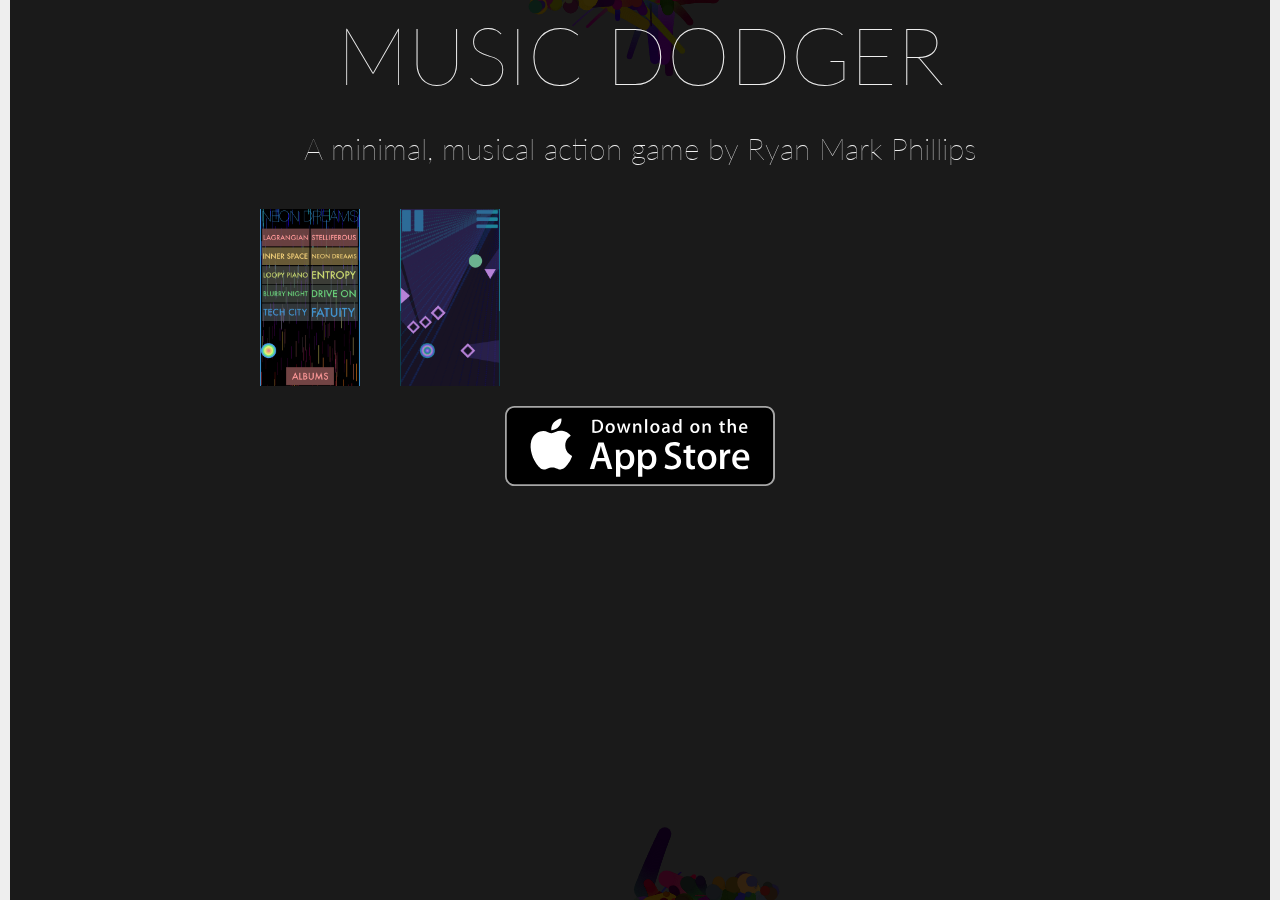
==== index.html @ 0efd43ec "okay... init version ready to go" ====
<html>
	<head>
		<meta charset="utf-8">
		<title>Music Dodger</title>
		<link href='http://fonts.googleapis.com/css?family=Lato:100' rel='stylesheet' type='text/css'>
		<link rel="stylesheet" src="normalize.css" />
		<link rel="stylesheet" href="main.css">
		<meta name="viewport" content="width=device-width, initial-scale=1.0, user-scalable=no, minimum-scale=1.0, maximum-scale=1.0" />     
	</head>
	<body>
        <canvas id="c"></canvas>
		<div class="container">
			<div class="content">

				<h1>MUSIC DODGER</h1>

                <h2>A minimal, musical action game by Ryan Mark Phillips</h2>
				
                <table><tr>
                    <td><img class="screenshot" src="screenshot1.png"></td>
                    <td><img class="screenshot" src="screenshot2.png"></td>
                </tr></table>
                
                <div class="link"><a href="https://geo.itunes.apple.com/us/app/"><img src="Download_on_the_App_Store_Badge_US-UK_135x40.svg"></a></div>

			</div>
		</div>

	</body>
    <script>
        window.requestAnimFrame = (function () {
    return window.requestAnimationFrame || window.webkitRequestAnimationFrame || window.mozRequestAnimationFrame || window.oRequestAnimationFrame || window.msRequestAnimationFrame || function ( /* function */ callback, /* DOMElement */ element) {
        window.setTimeout(callback, 1000 / 30);
    };
})();

canvas = document.getElementById('c');
ctx = canvas.getContext('2d');

w = canvas.width = window.innerWidth;
h = canvas.height = window.innerHeight;

num_points = 5000;
per_burst = 5;
pt_acc = 0;
pts = [];
gravity_dir = 0;

function init(_fst_pt, _lst_pt, life, _time) {
    for (var i = _fst_pt; i < _lst_pt; i++) {
        pts[i] = {
            x: 0,
            y: 0,
            vx: 0,
            vy: 0,
            radius: 0,
            r: 0,
            g: 0,
            b: 0,
            life: 0
        };
        pts[i].x = (w / 2) + Math.sin(_time*.005)*w/2;
        pts[i].y = (h / 2) + Math.cos(_time*.005)*h/2;
        pts[i].vx = getR(-20, 20) * .1;
        pts[i].vy = getR(-20, 20) * .1;
        pts[i].v_mag = getR(-200, 200) * .01;
        pts[i].v_dir = getR(0, 360);
        pts[i].radius = getR(1, 10);
        pts[i].r = getR(10, 50);
        pts[i].g = getR(10, 40);
        pts[i].b = getR(0, 50);
        pts[i].life = life;

        pts[i].vx = pts[i].v_mag * Math.cos(pts[i].v_dir * 3.1415 / 180);
        pts[i].vy = pts[i].v_mag * Math.sin(pts[i].v_dir * 3.1415 / 180);

    }
}

init(0,num_points,0);

var time = 0;
var fps = 120;

var did_once = 5;


animate();
function animate() {

        requestAnimationFrame(animate);
        run_acc(time);

        for (var i = 0; i < num_points; i++) {
            
            //if still alive.
            if (pts[i].life > 0) {
                move(i);
                draw(i);
                age_it(i);
                
                if (pts[i].b > 5) pts[i].g-=1; // change color over time?
                if (pts[i].radius >.1) pts[i].radius *= .99;
            }

        }

        if (did_once>0){
   
          w = canvas.width = window.innerWidth;
          h = canvas.height = window.innerHeight;
          did_once--;
        }
  
        time++;
}

function run_acc(_time){
    if (_time % 5 == 0) {
        init(0 + pt_acc, per_burst + pt_acc,900, _time);
        pt_acc += per_burst;
        pt_acc = pt_acc % num_points;
        init(0 + pt_acc, per_burst + pt_acc,900, _time+620);
        pt_acc += per_burst;
        pt_acc = pt_acc % num_points;
    }
}

function move(i) {
    
    pts[i].vx += Math.sin(i*.005)*.01; //grav placeholder
    pts[i].vy += Math.cos(i*.005)*.01;
    pts[i].x += pts[i].vx;
    pts[i].y += pts[i].vy;
}

function draw(i) {
    ctx.fillStyle = 'rgba(' + pts[i].r + ',' + pts[i].g + ',' + pts[i].b + ',' +1+ ')';
    ctx.beginPath();
    ctx.arc(pts[i].x, pts[i].y, pts[i].radius, 0, 2 * Math.PI);
    ctx.fill();
}

function age_it(i) {
    pts[i].life -= 2;
}


function getR(min, max) {
    return Math.floor(Math.random() * (max - min + 1)) + min;
}

$(window).resize(function() {
  
  w = canvas.width = window.innerWidth;
  h = canvas.height = window.innerHeight;
        
  
});
    </script>
</html>
---- main.css ----
/* base styles (mobile) */

html{
 margin: 0px;  
    padding: 0px;
}

body{	
	font-family: "HelveticaNeue-Light", "Helvetica Neue Light", "Helvetica Neue", "HelveticaNeue", Helvetica, Arial, "Lucida Grande", sans-serif; 
    font-weight: 300;
	background-color:#1A1A1A;
	color: #eee;
	font-size:120%;
	line-height: 1.35;
    margin: 0px;
    padding:0px;

    
    border: solid #eee 10px;
    border-top-width: 0px;
    border-bottom-width: 0px;

}	

#c {
    position:absolute;
    width:100%;
    height:100%;
    top:0px;
    bottom:0px;
    left:0px;
    right:0px;
    overflow:hidden;
    background-color:#1A1A1A;
    z-index: -5;
}

.container {
	margin: 0 auto;
	width: 100%;
}

.content {
	margin: 0 auto;
	width:90%;
}
@font-face {
    font-family: 'Lato';
    /*note, you are also supposed to include the ttf
    of this font in the folder for compatibility in old browsers */
    src: url('Lato-Hairline.ttf') format('truetype');
    font-weight: 100;
    font-style: normal;
}

h1{
	font-family: 'HelveticaNeue-UltraLight', 'Lato', sans-serif;
	font-weight:100;
	font-size:80px;
	color:#eee;
    margin-top: 0;
	margin-bottom:20px;
    text-align: center;
}

h2{
    font-family: 'HelveticaNeue-UltraLight', 'Lato', sans-serif;
	font-weight:100;
	font-size:30px;
	color:#eee;
    margin-top: 0;
	margin-bottom:20px;
    text-align: center;
}

table{

	border-collapse:collapse;
     margin-left:auto; 
    margin-right:auto;
    width: 800px;
   
    display: block;

}

table tr td{
	border-collapse:collapse; 
	margin:0px;
     padding: 20px;
	-webkit-transition: background-color 100ms linear;
    -moz-transition: background-color 100ms linear;
    -o-transition: background-color 100ms linear;
    -ms-transition: background-color 100ms linear;
    transition: background-color 100ms linear;
    text-align: center
}

img.screenshot{
    width: 100px;
    height: auto;
}

.link{
  width: 270px;
  height: 80px;
  display: block;
  margin-left: auto;
  margin-right: auto;
}

.link img{
    width: 270px;
height: 80px;
}

#copyright{
	font-size:50%;
}

/* responsive adjustments */
@media only screen and (min-width: 900px) {

	.content { 
		margin: 0 auto;
		width: 800px; 
	}

}
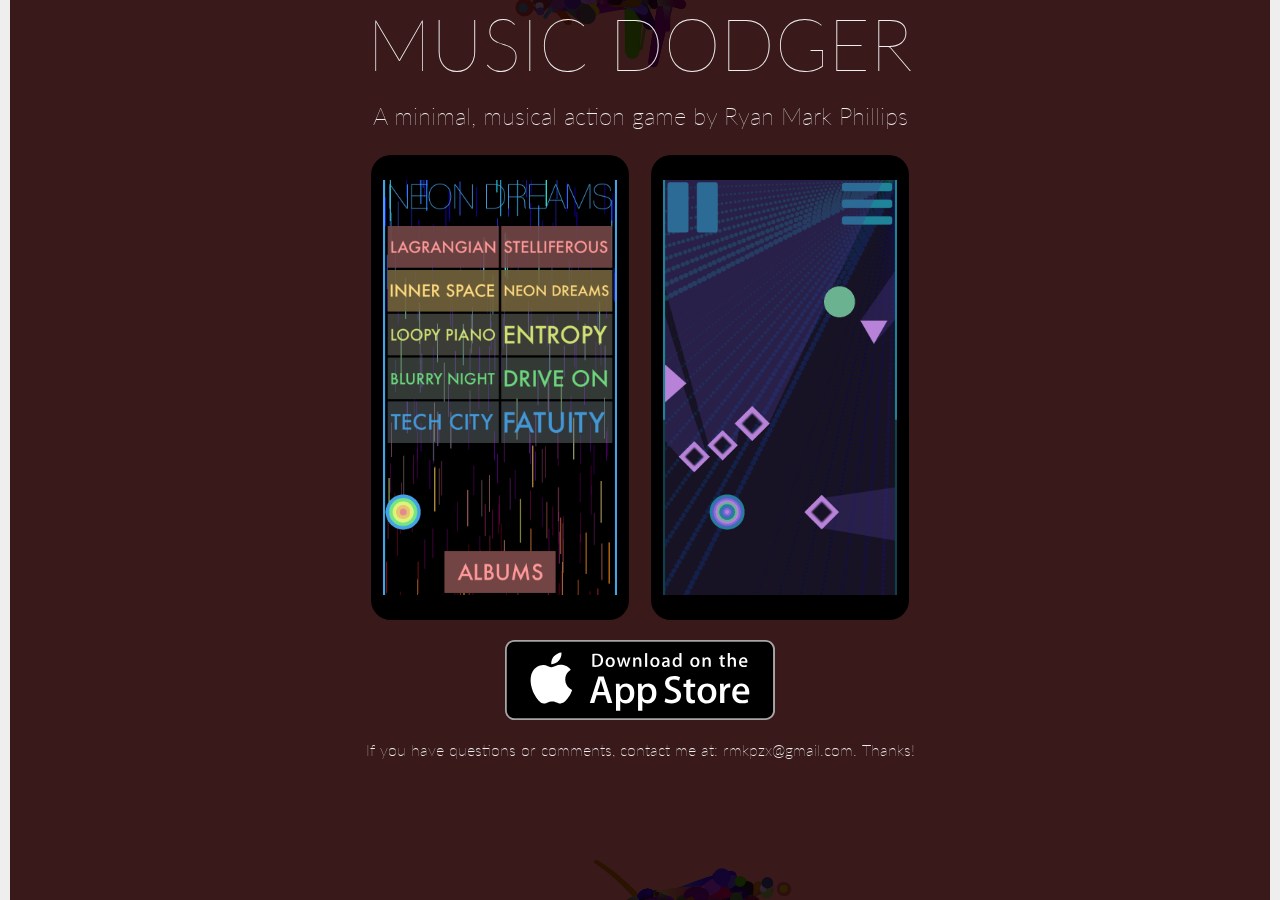
==== commit 2572f925: "adding links" ====
--- a/index.html
+++ b/index.html
@@ -5,7 +5,7 @@
 		<link href='http://fonts.googleapis.com/css?family=Lato:100' rel='stylesheet' type='text/css'>
 		<link rel="stylesheet" src="normalize.css" />
 		<link rel="stylesheet" href="main.css">
-		<meta name="viewport" content="width=device-width, initial-scale=1.0, user-scalable=no, minimum-scale=1.0, maximum-scale=1.0" />     
+		<meta name="viewport" content="width=device-width, initial-scale=1.0, user-scalable=no, minimum-scale=1.0, maximum-scale=1.0" />
 	</head>
 	<body>
         <canvas id="c"></canvas>
@@ -15,13 +15,15 @@
 				<h1>MUSIC DODGER</h1>
 
                 <h2>A minimal, musical action game by Ryan Mark Phillips</h2>
-				
+
                 <table><tr>
-                    <td><img class="screenshot" src="screenshot1.png"></td>
-                    <td><img class="screenshot" src="screenshot2.png"></td>
+                    <td><a href="https://itunes.apple.com/us/app/music-dodger/id1086228565?mt=8"><img class="screenshot" src="screenshot1.png"></a></td>
+                    <td><a href="https://itunes.apple.com/us/app/music-dodger/id1086228565?mt=8"><img class="screenshot" src="screenshot2.png"></a></td>
                 </tr></table>
-                
-                <div class="link"><a href="https://geo.itunes.apple.com/us/app/"><img src="Download_on_the_App_Store_Badge_US-UK_135x40.svg"></a></div>
+
+                <div class="link"><a href="https://itunes.apple.com/us/app/music-dodger/id1086228565?mt=8"><img src="Download_on_the_App_Store_Badge_US-UK_135x40.svg"></a></div>
+
+					<div class="foot">If you have questions or comments, contact me at: rmkpzx@gmail.com. Thanks!</div>			
 
 			</div>
 		</div>
@@ -92,13 +94,13 @@
         run_acc(time);
 
         for (var i = 0; i < num_points; i++) {
-            
+
             //if still alive.
             if (pts[i].life > 0) {
                 move(i);
                 draw(i);
                 age_it(i);
-                
+
                 if (pts[i].b > 5) pts[i].g-=1; // change color over time?
                 if (pts[i].radius >.1) pts[i].radius *= .99;
             }
@@ -106,12 +108,12 @@
         }
 
         if (did_once>0){
-   
+
           w = canvas.width = window.innerWidth;
           h = canvas.height = window.innerHeight;
           did_once--;
         }
-  
+
         time++;
 }
 
@@ -127,7 +129,7 @@
 }
 
 function move(i) {
-    
+
     pts[i].vx += Math.sin(i*.005)*.01; //grav placeholder
     pts[i].vy += Math.cos(i*.005)*.01;
     pts[i].x += pts[i].vx;
@@ -151,11 +153,11 @@
 }
 
 $(window).resize(function() {
-  
+
   w = canvas.width = window.innerWidth;
   h = canvas.height = window.innerHeight;
-        
-  
+
+
 });
     </script>
-</html>+</html>
--- a/main.css
+++ b/main.css
@@ -1,29 +1,21 @@
 /* base styles (mobile) */
 
 html{
- margin: 0px;  
-    padding: 0px;
+
 }
 
 body{	
 	font-family: "HelveticaNeue-Light", "Helvetica Neue Light", "Helvetica Neue", "HelveticaNeue", Helvetica, Arial, "Lucida Grande", sans-serif; 
     font-weight: 300;
-	background-color:#1A1A1A;
+	background-color:#391919;
 	color: #eee;
 	font-size:120%;
-	line-height: 1.35;
     margin: 0px;
     padding:0px;
-
-    
-    border: solid #eee 10px;
-    border-top-width: 0px;
-    border-bottom-width: 0px;
-
 }	
 
 #c {
-    position:absolute;
+    position:fixed;
     width:100%;
     height:100%;
     top:0px;
@@ -31,13 +23,19 @@
     left:0px;
     right:0px;
     overflow:hidden;
-    background-color:#1A1A1A;
+    background-color:#391919;
     z-index: -5;
 }
 
 .container {
+    
+    border: solid #eee 10px;
+    border-top-width: 0px;
+    border-bottom-width: 0px;
 	margin: 0 auto;
-	width: 100%;
+    min-height: 100%
+    
+
 }
 
 .content {
@@ -56,38 +54,48 @@
 h1{
 	font-family: 'HelveticaNeue-UltraLight', 'Lato', sans-serif;
 	font-weight:100;
-	font-size:80px;
+	font-size:72px;
 	color:#eee;
     margin-top: 0;
-	margin-bottom:20px;
+	margin-bottom:15px;
     text-align: center;
 }
 
 h2{
     font-family: 'HelveticaNeue-UltraLight', 'Lato', sans-serif;
 	font-weight:100;
-	font-size:30px;
+	font-size:24px;
 	color:#eee;
     margin-top: 0;
-	margin-bottom:20px;
+	margin-bottom:15px;
     text-align: center;
 }
+
+.foot{
+        font-family: 'HelveticaNeue-UltraLight', 'Lato', sans-serif;
+	font-weight:100;
+	font-size:16px;
+	color:#eee;
+    margin-top: 20px;
+	padding-bottom:15px;
+    text-align: center;
+}
+
 
 table{
 
 	border-collapse:collapse;
      margin-left:auto; 
     margin-right:auto;
-    width: 800px;
+    width: 70%;
+    margin-bottom: 10px;
    
-    display: block;
-
 }
 
 table tr td{
 	border-collapse:collapse; 
 	margin:0px;
-     padding: 20px;
+     padding: 10px;
 	-webkit-transition: background-color 100ms linear;
     -moz-transition: background-color 100ms linear;
     -o-transition: background-color 100ms linear;
@@ -97,7 +105,13 @@
 }
 
 img.screenshot{
-    width: 100px;
+    
+    border: solid 12px #000;
+    border-radius: 20px;
+    border-top-width: 25px;
+    border-bottom-width: 25px;
+    
+    width: 90%;
     height: auto;
 }
 
